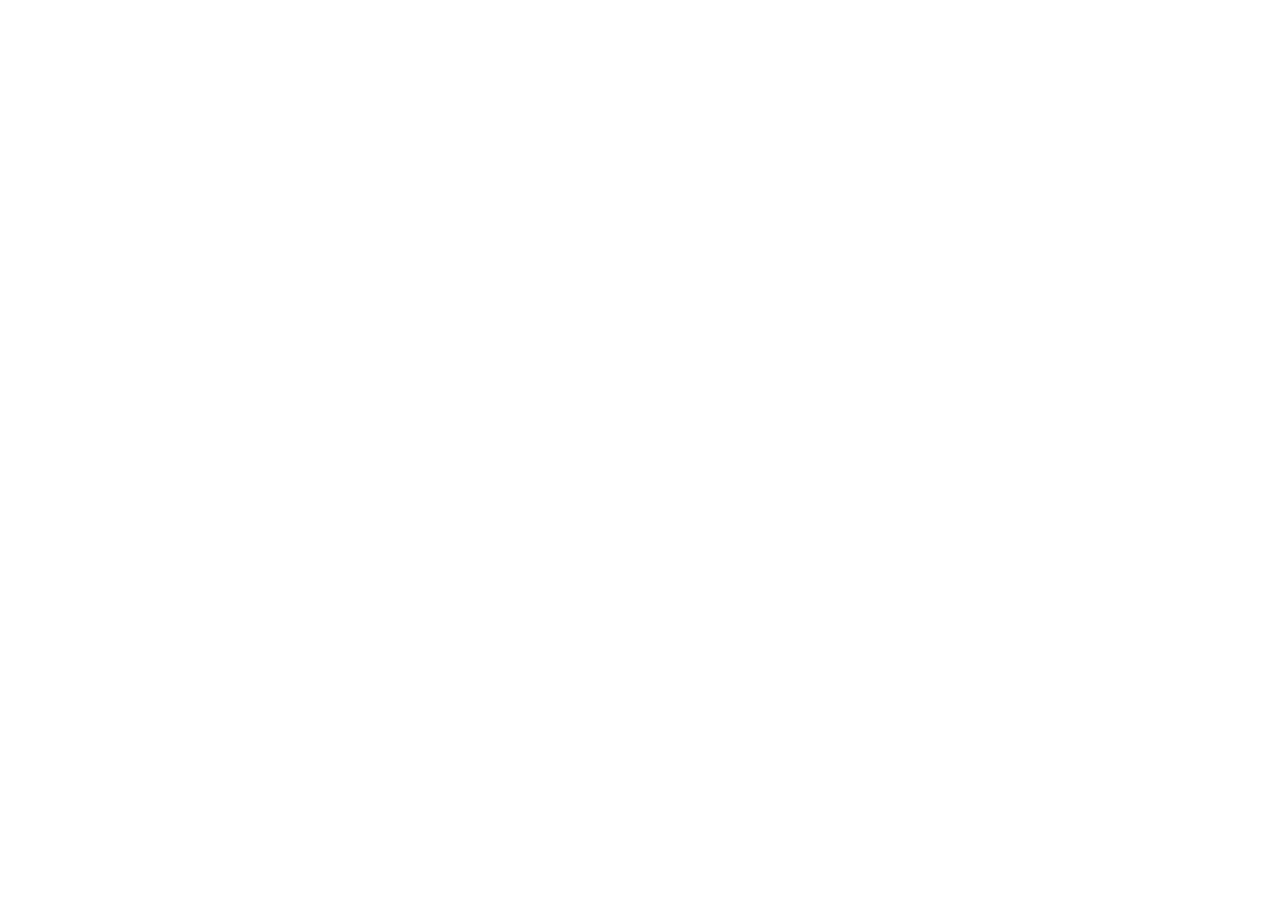
==== index.html @ 41a93570 "cer" ====
<!DOCTYPE html>
<html lang="pt-br">
<head>
    <meta charset="UTF-8">
    <meta name="viewport" content="width=device-width, initial-scale=1.0">
    <link favicon " href="img/favicon.ico" type="image/x-icon">
    <title>Projeto  Redes Social</title>
</head>
<body>
    
</body>
</html>
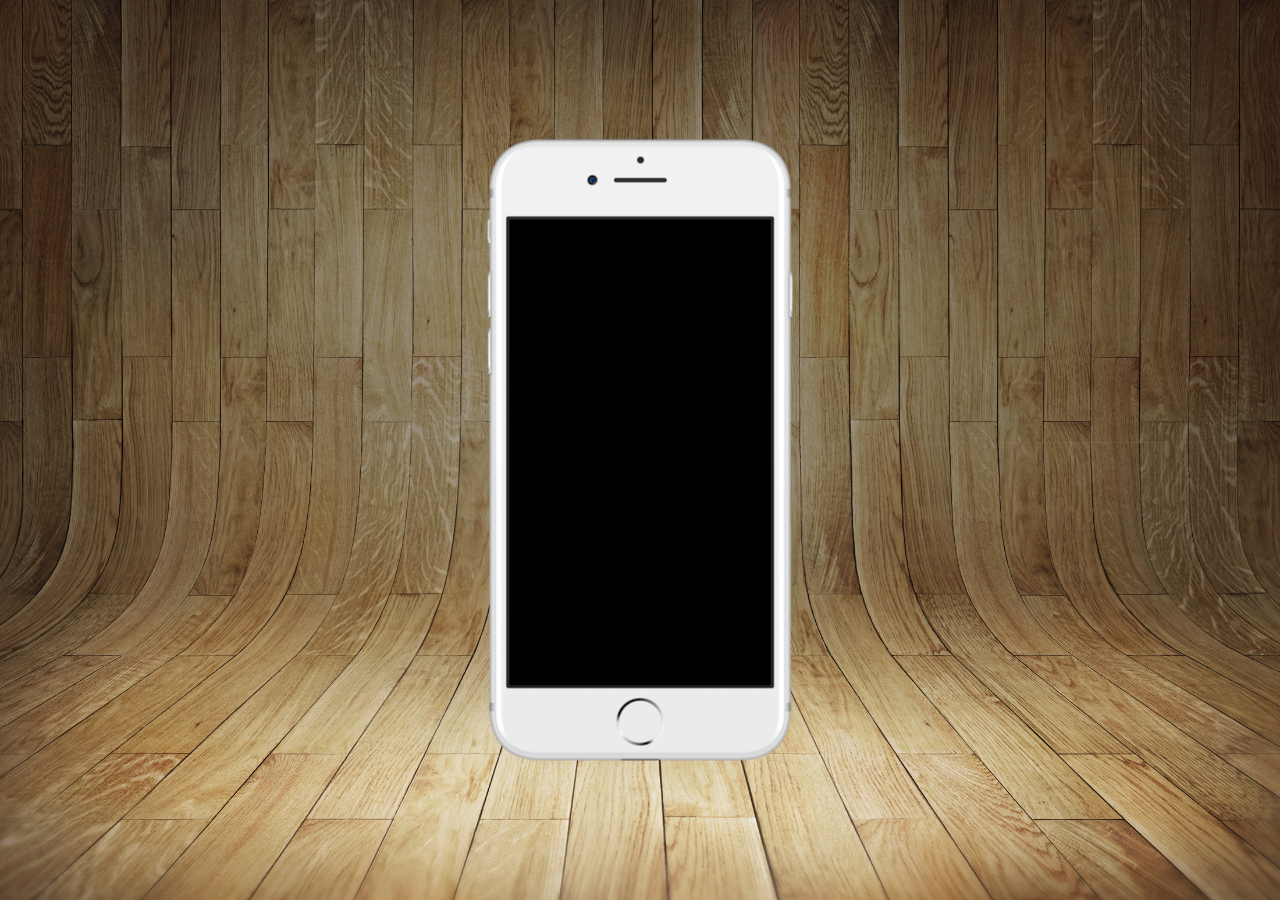
==== commit 878413ed: "dgr" ====
--- a/index.html
+++ b/index.html
@@ -1,12 +1,20 @@
 <!DOCTYPE html>
-<html lang="pt-br">
+<html lang="en">
 <head>
     <meta charset="UTF-8">
     <meta name="viewport" content="width=device-width, initial-scale=1.0">
-    <link favicon " href="img/favicon.ico" type="image/x-icon">
-    <title>Projeto  Redes Social</title>
+    <title>projeto  redes social</title>
+    <link rel="shortcut icon" href="imagens/favicon.ico" type="image/x-icon">
+        <link rel="stylesheet" href="estilos/style.css">
 </head>
 <body>
-    
+    <main>
+        <section id="telefone">
+
+        </section>
+        <section id="redes-social">
+
+        </section>
+    </main>
 </body>
 </html>
--- a/estilos/style.css
+++ b/estilos/style.css
@@ -0,0 +1,36 @@
+@charset "UTF-8";
+
+* {
+    margin: 0px;
+    padding: 0PX;
+    font-family: Arial, Helvetica, sans-serif;
+}
+
+html, body {
+    height: 100vh;
+    width: 100vw;
+    background-color: black;
+}
+
+body{
+    background: url('../imagens/fundo-madeira.jpg') no-repeat top center;
+    background-size: cover;
+    background-attachment: fixed;
+
+}
+main {
+    height: 100vh;
+    position: relative;
+
+}
+section#telefone{
+    position: absolute;
+    top: 50%;
+    left: 50%;
+    transform: translate(-50%, -50%);
+    
+    height: 627px;
+    width: 311px;
+    background-color: blue;
+    background: url('../imagens/frame-iphone.png') no-repeat;
+}
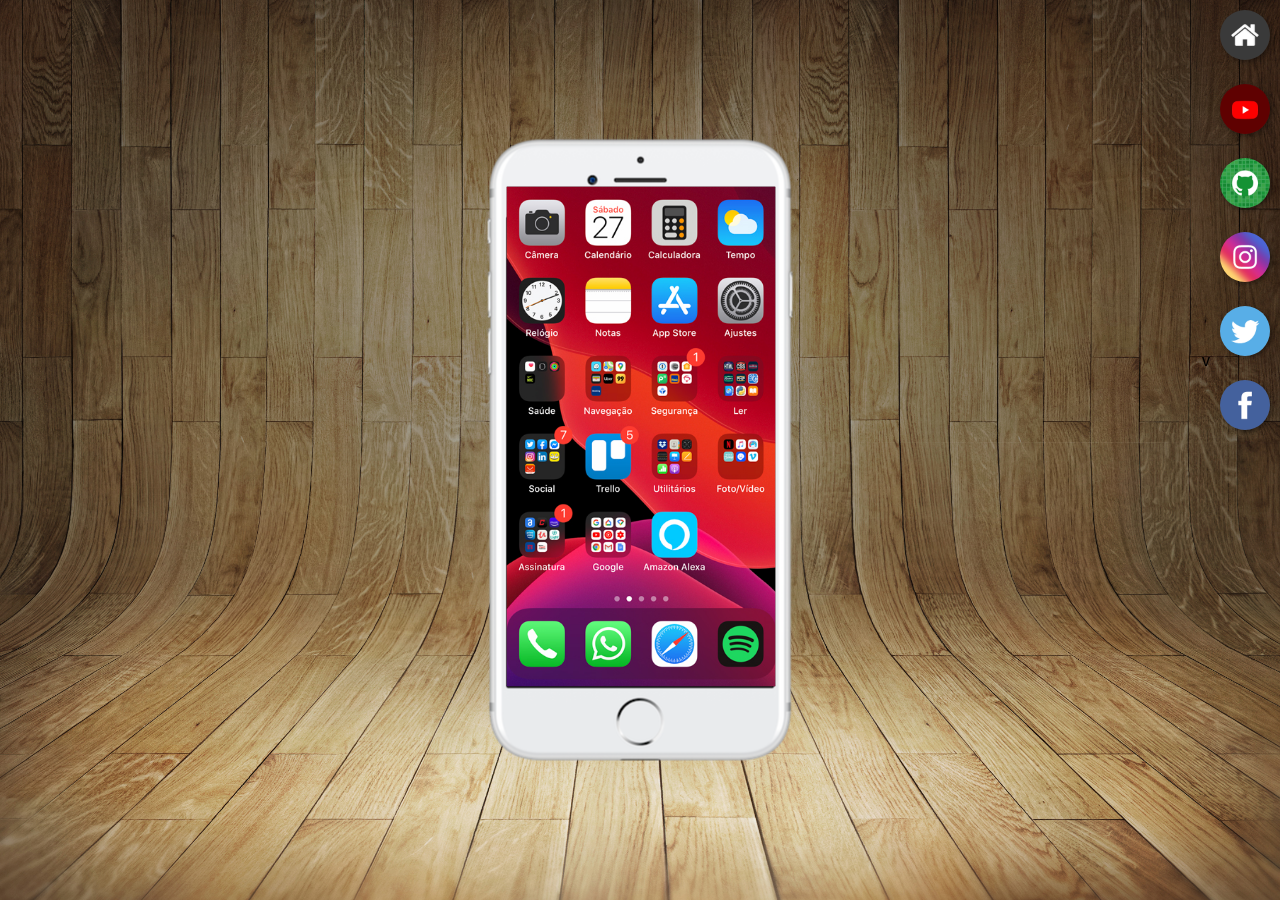
==== commit ece0a9dd: "atuaalizzeei" ====
--- a/index.html
+++ b/index.html
@@ -10,9 +10,19 @@
 <body>
     <main>
         <section id="telefone">
-
+            <iframe src="home.html" name="tela" id="tela" frameborder="0">
+                seu naveadorr não e compativel com isso 
+            </iframe>
         </section>
         <section id="redes-social">
+            <a href="#" target="tela"><img src="imagens/logo-home.jpg" alt="Home"></a><br>
+            <a href="#" target="tela"><img src="imagens/logo-youtube.jpg" alt="YouTube"></a><br>
+            <a href="#" target="tela"><img src="imagens/logo-github.jpg" alt="GitHub"></a><br>
+            <a href="#" target="tela"><img src="imagens/logo-instagram.jpg" alt="Instagram"></a><br>
+            v<a href="#" target="tela"><img src="imagens/logo-twitter.jpg" alt="Twitteer"></a><br>
+            <a href="#" target="tela"><img src="imagens/logo-facebook.jpg" alt="Facebook"></a>
+
+            
 
         </section>
     </main>
--- a/estilos/style.css
+++ b/estilos/style.css
@@ -34,3 +34,29 @@
     background-color: blue;
     background: url('../imagens/frame-iphone.png') no-repeat;
 }
+
+iframe#tela {
+    position: relative;
+    top: 50px;
+    left: 22px;
+    width: 269px;
+    height: 500px;
+}
+
+section#redes-social{
+    text-align: right;
+}
+section#redes-social img {
+    width: 50px;
+    margin: 10px;
+    border-radius: 50%;
+    box-shadow: 2px 2px 5px rgba(0,0,0,0.400);
+    box-sizing: border-box;
+}
+section#redes-social img:hover {
+    border: 2px solid rgba(255, 255, 255, 0.644);
+    transform: translate(-3px, -3px);
+    box-shadow: 5px 5px 10px rgba(0, 0, 0, 0.568);
+    transition: transform 0.4s, border 0.8s;
+
+}
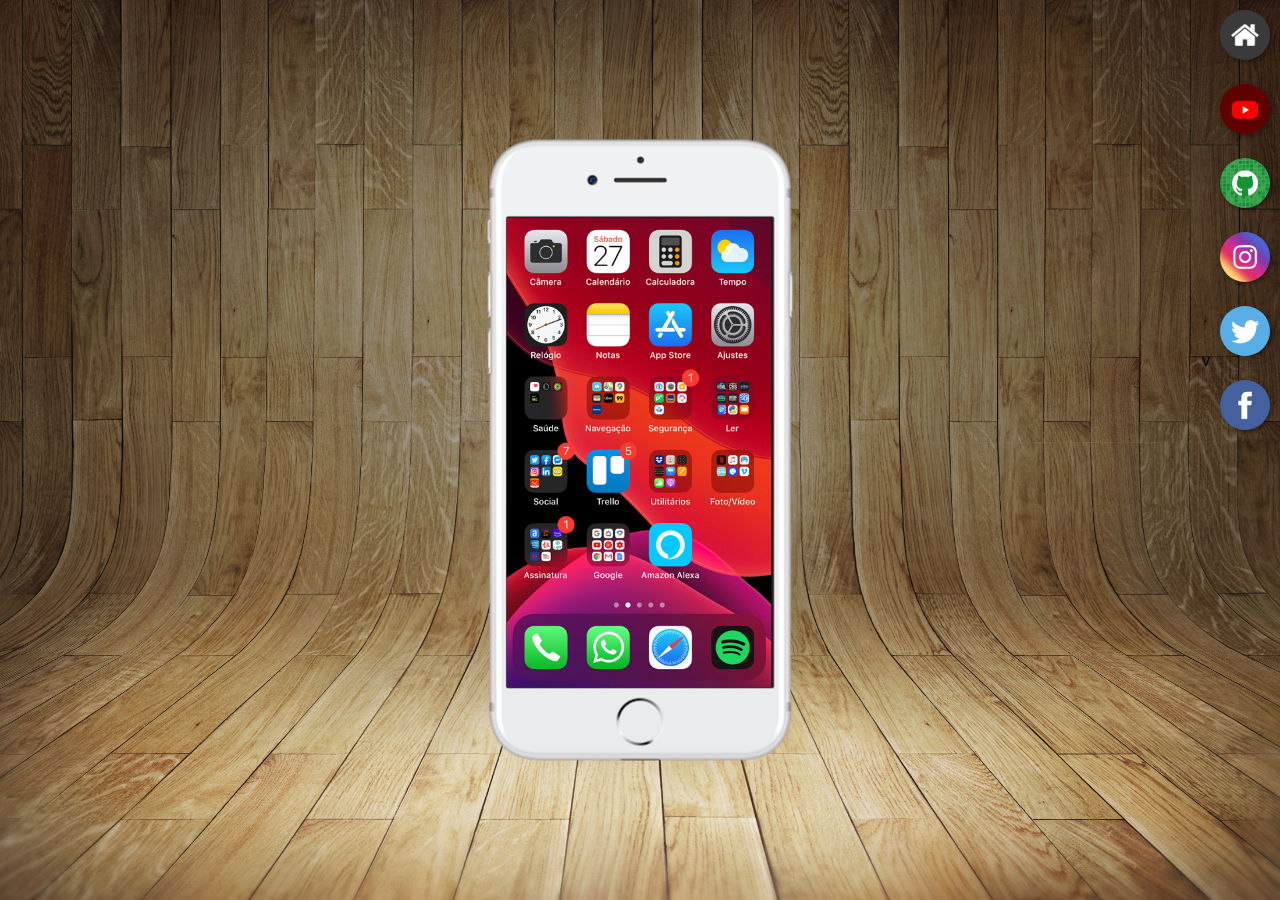
==== commit 8fb6c390: "pronto" ====
--- a/index.html
+++ b/index.html
@@ -15,12 +15,12 @@
             </iframe>
         </section>
         <section id="redes-social">
-            <a href="#" target="tela"><img src="imagens/logo-home.jpg" alt="Home"></a><br>
-            <a href="#" target="tela"><img src="imagens/logo-youtube.jpg" alt="YouTube"></a><br>
-            <a href="#" target="tela"><img src="imagens/logo-github.jpg" alt="GitHub"></a><br>
-            <a href="#" target="tela"><img src="imagens/logo-instagram.jpg" alt="Instagram"></a><br>
-            v<a href="#" target="tela"><img src="imagens/logo-twitter.jpg" alt="Twitteer"></a><br>
-            <a href="#" target="tela"><img src="imagens/logo-facebook.jpg" alt="Facebook"></a>
+            <a href="home.html" target="tela"><img src="imagens/logo-home.jpg" alt="Home"></a><br>
+            <a href="youtube.html" target="tela"><img src="imagens/logo-youtube.jpg" alt="YouTube"></a><br>
+            <a href="github.html" target="tela"><img src="imagens/logo-github.jpg" alt="GitHub"></a><br>
+            <a href="instagram.html" target="tela"><img src="imagens/logo-instagram.jpg" alt="Instagram"></a><br>
+            v<a href="twitter.html" target="tela"><img src="imagens/logo-twitter.jpg" alt="Twitteer"></a><br>
+            <a href="facebook.html" target="tela"><img src="imagens/logo-facebook.jpg" alt="Facebook"></a>
 
             
 
--- a/estilos/style.css
+++ b/estilos/style.css
@@ -37,10 +37,10 @@
 
 iframe#tela {
     position: relative;
-    top: 50px;
+    top: 81px;
     left: 22px;
-    width: 269px;
-    height: 500px;
+    width: 265px;
+    height: 470px;
 }
 
 section#redes-social{
